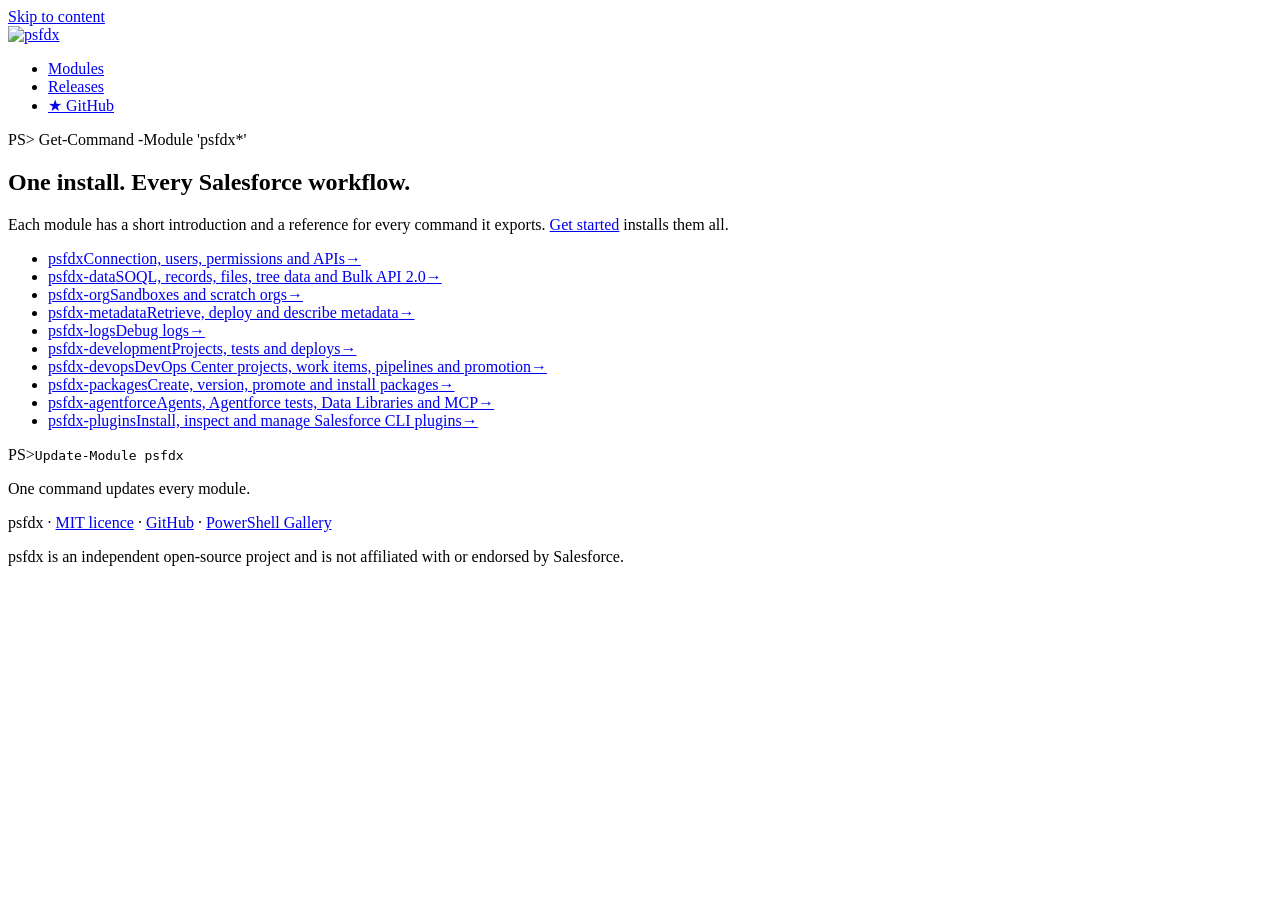
==== site/src/modules/index.html @ 4c1ef1b8 "docs: simplify the homepage and move the module catalogue to a Modules page (#308) - Remove the expo" ====
<!doctype html>
<html lang="en-GB">
<head>
  <meta charset="utf-8">
  <meta name="viewport" content="width=device-width, initial-scale=1">
  <title>Modules | psfdx</title>
  <meta name="description" content="Every psfdx module: connections, data, metadata, orgs, logs, development, DevOps Center, packages, Agentforce and Salesforce CLI plugins, each with a full command reference.">
  <link rel="canonical" href="%SITE_URL%/modules/">
  <meta name="theme-color" content="#010F2B">
  <link rel="icon" type="image/png" href="/favicon.png">
  <link rel="stylesheet" href="/style.css">
</head>
<body>
  <a class="skip-link" href="#main">Skip to content</a>

  <header class="site-header">
    <div class="wrap header-row">
      <a class="brand" href="/" aria-label="psfdx home"><img src="/psfdx-logo.png" width="803" height="209" alt="psfdx"></a>
      <nav aria-label="Main">
        <ul class="nav-list">
          <li><a href="/modules/">Modules</a></li>
          <li><a href="%GITHUB_URL%/releases">Releases</a></li>
          <li><a class="nav-cta" href="%GITHUB_URL%"><span aria-hidden="true">★</span> GitHub</a></li>
        </ul>
      </nav>
    </div>
  </header>

  <main id="main">
    <section class="section modules module-catalogue" aria-labelledby="modules-title">
      <div class="wrap">
        <p class="eyebrow"><span class="prompt">PS&gt;</span> Get-Command -Module 'psfdx*'</p>
        <h1 id="modules-title"><span class="h1-line">One install.</span> <span class="h1-line">Every Salesforce workflow.</span></h1>
        <p class="section-intro">Each module has a short introduction and a reference for every command it exports. <a href="/#get-started">Get started</a> installs them all.</p>
        <ul class="module-list">
          <li><a class="module-row" href="/modules/psfdx/"><span class="module-name">psfdx</span><span class="module-desc">Connection, users, permissions and APIs</span><span class="module-arrow" aria-hidden="true">→</span></a></li>
          <li><a class="module-row" href="/modules/psfdx-data/"><span class="module-name">psfdx-data</span><span class="module-desc">SOQL, records, files, tree data and Bulk API 2.0</span><span class="module-arrow" aria-hidden="true">→</span></a></li>
          <li><a class="module-row" href="/modules/psfdx-org/"><span class="module-name">psfdx-org</span><span class="module-desc">Sandboxes and scratch orgs</span><span class="module-arrow" aria-hidden="true">→</span></a></li>
          <li><a class="module-row" href="/modules/psfdx-metadata/"><span class="module-name">psfdx-metadata</span><span class="module-desc">Retrieve, deploy and describe metadata</span><span class="module-arrow" aria-hidden="true">→</span></a></li>
          <li><a class="module-row" href="/modules/psfdx-logs/"><span class="module-name">psfdx-logs</span><span class="module-desc">Debug logs</span><span class="module-arrow" aria-hidden="true">→</span></a></li>
          <li><a class="module-row" href="/modules/psfdx-development/"><span class="module-name">psfdx-development</span><span class="module-desc">Projects, tests and deploys</span><span class="module-arrow" aria-hidden="true">→</span></a></li>
          <li><a class="module-row" href="/modules/psfdx-devops/"><span class="module-name">psfdx-devops</span><span class="module-desc">DevOps Center projects, work items, pipelines and promotion</span><span class="module-arrow" aria-hidden="true">→</span></a></li>
          <li><a class="module-row" href="/modules/psfdx-packages/"><span class="module-name">psfdx-packages</span><span class="module-desc">Create, version, promote and install packages</span><span class="module-arrow" aria-hidden="true">→</span></a></li>
          <li><a class="module-row" href="/modules/psfdx-agentforce/"><span class="module-name">psfdx-agentforce</span><span class="module-desc">Agents, Agentforce tests, Data Libraries and MCP</span><span class="module-arrow" aria-hidden="true">→</span></a></li>
          <li><a class="module-row" href="/modules/psfdx-plugins/"><span class="module-name">psfdx-plugins</span><span class="module-desc">Install, inspect and manage Salesforce CLI plugins</span><span class="module-arrow" aria-hidden="true">→</span></a></li>
        </ul>
        <div class="update-row">
          <div class="install" data-copy="Update-Module psfdx"><span class="install-prompt" aria-hidden="true">PS&gt;</span><code>Update-Module psfdx</code></div>
          <p>One command updates every module.</p>
        </div>
      </div>
    </section>
  </main>

  <footer class="site-footer">
    <div class="wrap">
      <p>psfdx · <a href="%LICENSE_URL%">MIT licence</a> · <a href="%GITHUB_URL%">GitHub</a> · <a href="%GALLERY_URL%">PowerShell Gallery</a></p>
      <p class="disclaimer">psfdx is an independent open-source project and is not affiliated with or endorsed by Salesforce.</p>
    </div>
  </footer>

  <script src="/script.js" defer></script>
</body>
</html>
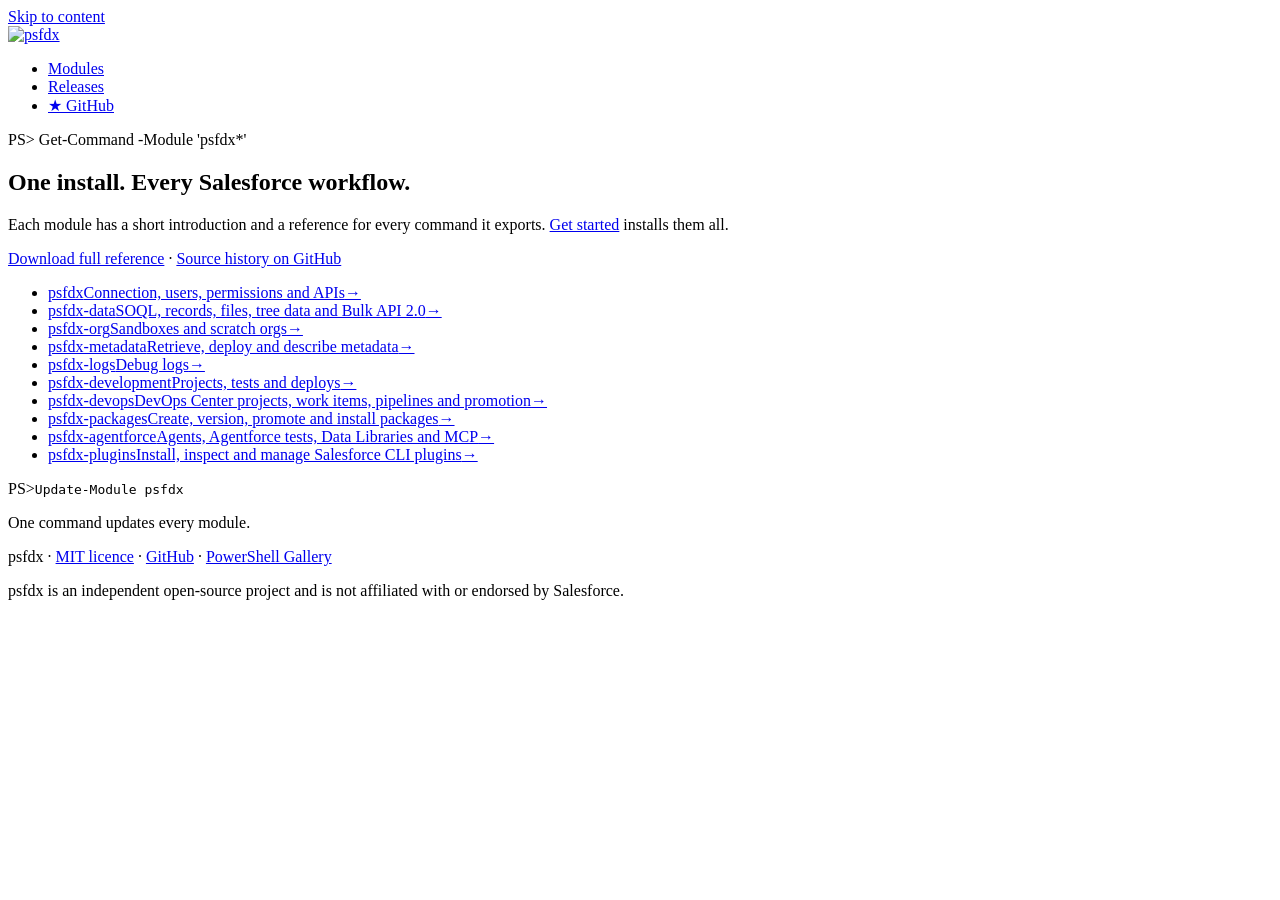
==== commit 0a688533: "docs: publish downloadable Markdown command references" ====
--- a/site/src/modules/index.html
+++ b/site/src/modules/index.html
@@ -32,6 +32,7 @@
         <p class="eyebrow"><span class="prompt">PS&gt;</span> Get-Command -Module 'psfdx*'</p>
         <h1 id="modules-title"><span class="h1-line">One install.</span> <span class="h1-line">Every Salesforce workflow.</span></h1>
         <p class="section-intro">Each module has a short introduction and a reference for every command it exports. <a href="/#get-started">Get started</a> installs them all.</p>
+        <p><a href="/reference/psfdx-full.md" download>Download full reference</a> · <a href="%GITHUB_URL%/commits/main/docs/reference">Source history on GitHub</a></p>
         <ul class="module-list">
           <li><a class="module-row" href="/modules/psfdx/"><span class="module-name">psfdx</span><span class="module-desc">Connection, users, permissions and APIs</span><span class="module-arrow" aria-hidden="true">→</span></a></li>
           <li><a class="module-row" href="/modules/psfdx-data/"><span class="module-name">psfdx-data</span><span class="module-desc">SOQL, records, files, tree data and Bulk API 2.0</span><span class="module-arrow" aria-hidden="true">→</span></a></li>
